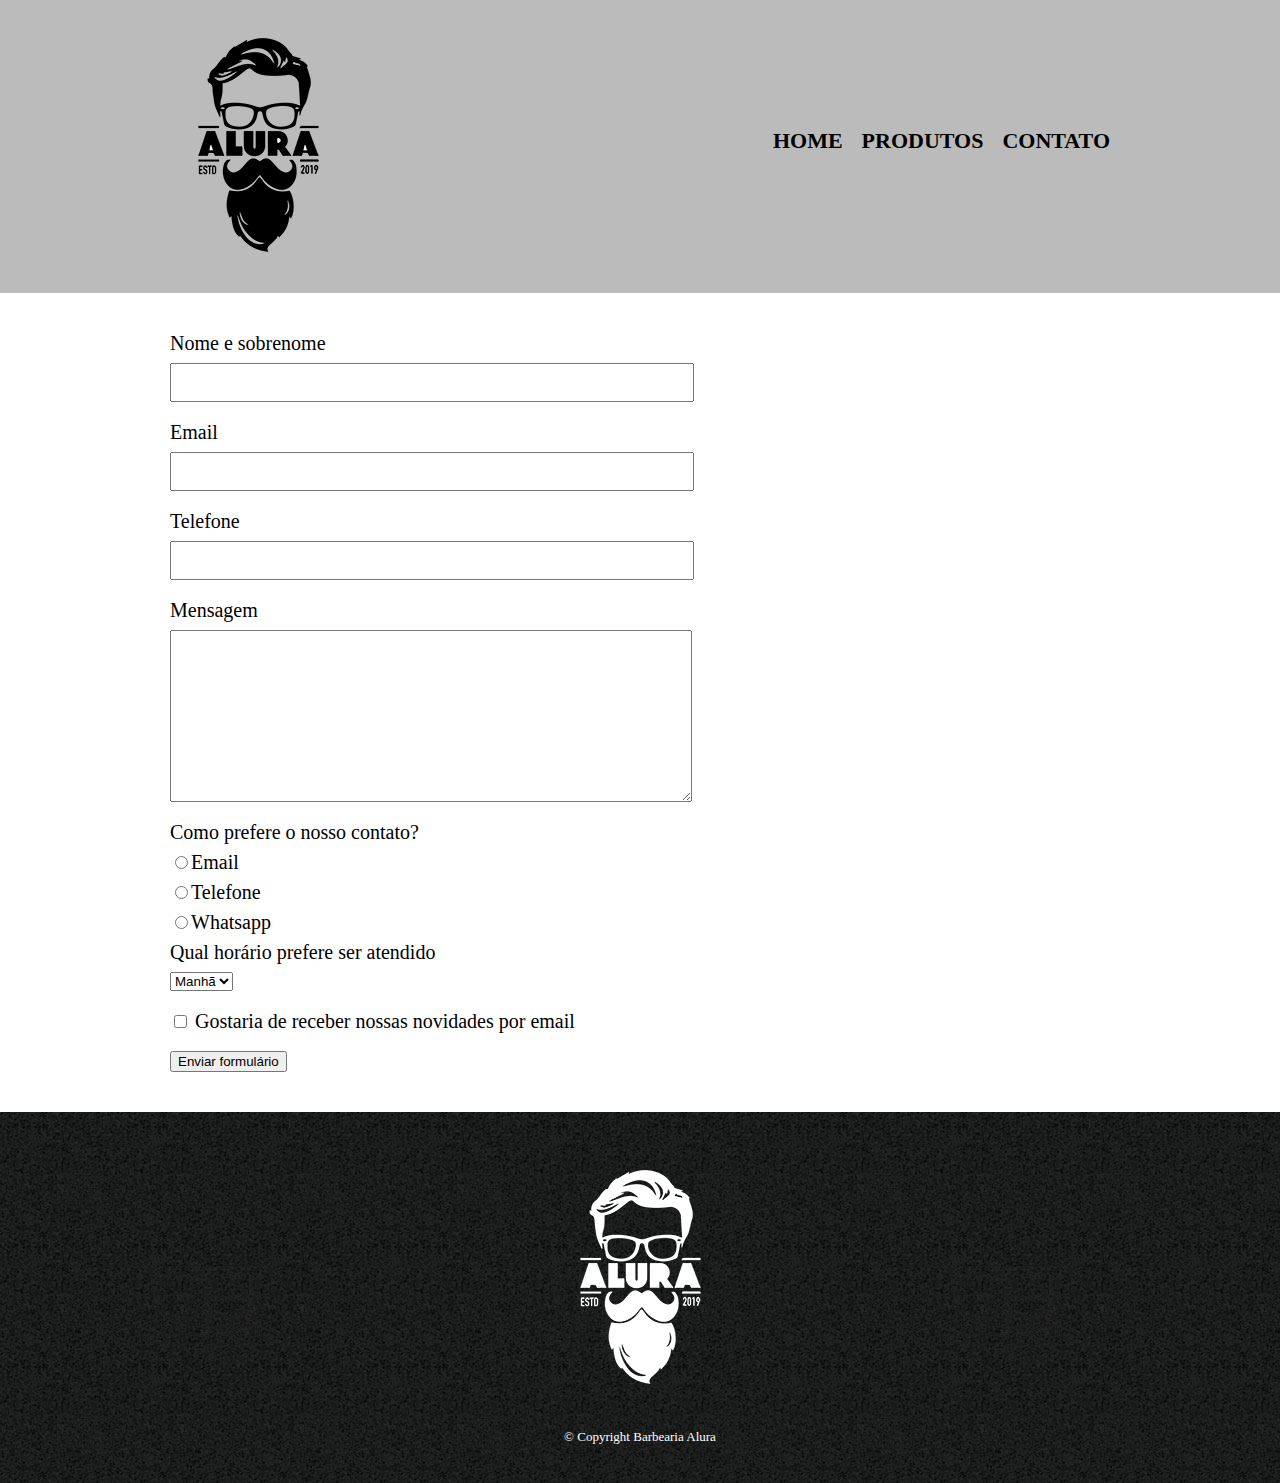
==== contato.html @ 8b5f4ea4 "Segundo commit" ====
<!DOCTYPE html>
<html lang="pt">
    <head>
        <meta charset="UTF-8">
        <meta http-equiv="X-UA-Compatible" content="IE=edge">
        <meta name="viewport" content="width=device-width, initial-scale=1.0">
        <title>Contato - Barbearia Alura</title>

        <link rel="stylesheet" href="reset.css">
        <link rel="stylesheet" href="style.css">
        
    </head>
    <body>
        <header>
            <div class="caixa">
                <h1><img src="logo.png"></h1>

                <nav>
                    <ul>
                        <li><a href="index.html">Home</a></li>
                        <li><a href="produtos.html">Produtos</a></li>
                        <li><a href="contato.html">Contato</a></li>
                    </ul>
                </nav>
            </div>
        </header>
    
        <main>
            <form>
                <label for="nomesobrenome">Nome e sobrenome</label>
                <input type="text" id="nomesobrenome" class="input-padrao"> 

                <label for="email">Email</label>
                <input type="email" id="email" class="input-padrao">

                <label for="telefone">Telefone</label>
                <input type="tel" id="telefone" class="input-padrao">

                <label for="mensagem">Mensagem</label>
                <textarea id="mensagem" cols="70" rows="10" class="input-padrao"></textarea>

                <div>
                    <p class="teste" id="teste">Como prefere o nosso contato?</p>
                    
                    <label for="radio-email"><input type="radio" name="contato" 
                    value="email" id="radio-email">Email</label>

                    <label for="radio-telefone"><input type="radio" name="contato" 
                    value="telefone" id="radio-telefone">Telefone</label>
            
                    <label for="radio-whatsapp"><input type="radio" name="contato"
                     value="whatsapp" id="radio-whatsapp">Whatsapp</label>
                </div>

                <div>
                    <p>Qual horário prefere ser atendido</p>
                    <select >
                        <option>Manhã</option>
                        <option>Tarde</option>
                        <option>Noite</option>
                    </select>
                </div>

                <label class="checkbox"><input type="checkbox"> Gostaria de receber nossas novidades por email</label>

                <input type="submit" value="Enviar formulário">
            </form>
        </main>

        <footer>
            <img src="logo-branco.png">
            <p class="copyright">&copy; Copyright Barbearia Alura</p>
        </footer>
    </body>
</html>
---- style.css ----
header{
    background: #BBBBBB;
    padding: 20px 0;
}

.caixa {
    position: relative;
    width: 940px;
    margin: 0 auto;
}

nav{
    position: absolute;
    top: 110px;
    right: 0;
}

nav li{
    display: inline;
    margin: 0 0 0 15px;
}

nav a {
    text-transform: uppercase;
    color: black;
    font-weight: bold;
    font-size: 22px;
    text-decoration: none;

}

nav a:hover {

    color: #C78C30;
    text-decoration: underline;
}

.produtos {
    width: 940px;
    margin: 0 auto;
    padding: 50px 0;
}

.produtos li {
    display: inline-block;
    text-align: center;
    width: 30%;
    vertical-align: top;
    margin: 0 1.5%;
    padding: 30px 20px;
    box-sizing: border-box;
    border: 2px solid black;
    border-radius: 10px;
}

.produtos li:hover { /*quando no li o mouse estiver encima*/
    border-color: #C78C30;
}

.produtos li:active { /*quando no li segura o mouse*/
    border-color: #088C19;
}

.produtos li:hover h2 { /*quando o mouse estiver encima do h2 ele altere o tamanho*/
    font-size: 34px;
}

.produtos h2 {
    font-size: 30px;
    font-weight: bold;
}
.produto-descricao {
    font-size: 18px;
}

.produto-preco {
    font-size: 22px;
    font-weight: bold;
    margin-top: 10px;
}

footer {
    text-align: center;
    background: url("bg.jpg");
    padding: 40px 0;
}

.copyright {
    color: #FFFFFF;
    font-size: 13px;
    margin: 25px 0 0;
}

main {
    width: 940px;
    margin: 0 auto;
}

form{
    margin: 40px 0;
}

form label, form p {
    display: block;
    font-size: 20px;
    margin: 0 0 10px;
}

.input-padrao {
    display: block;
    margin: 0 0 20px;
    padding: 10px 25px;
    width: 50%;
}

.checkbox {
    margin: 20px 0;
}
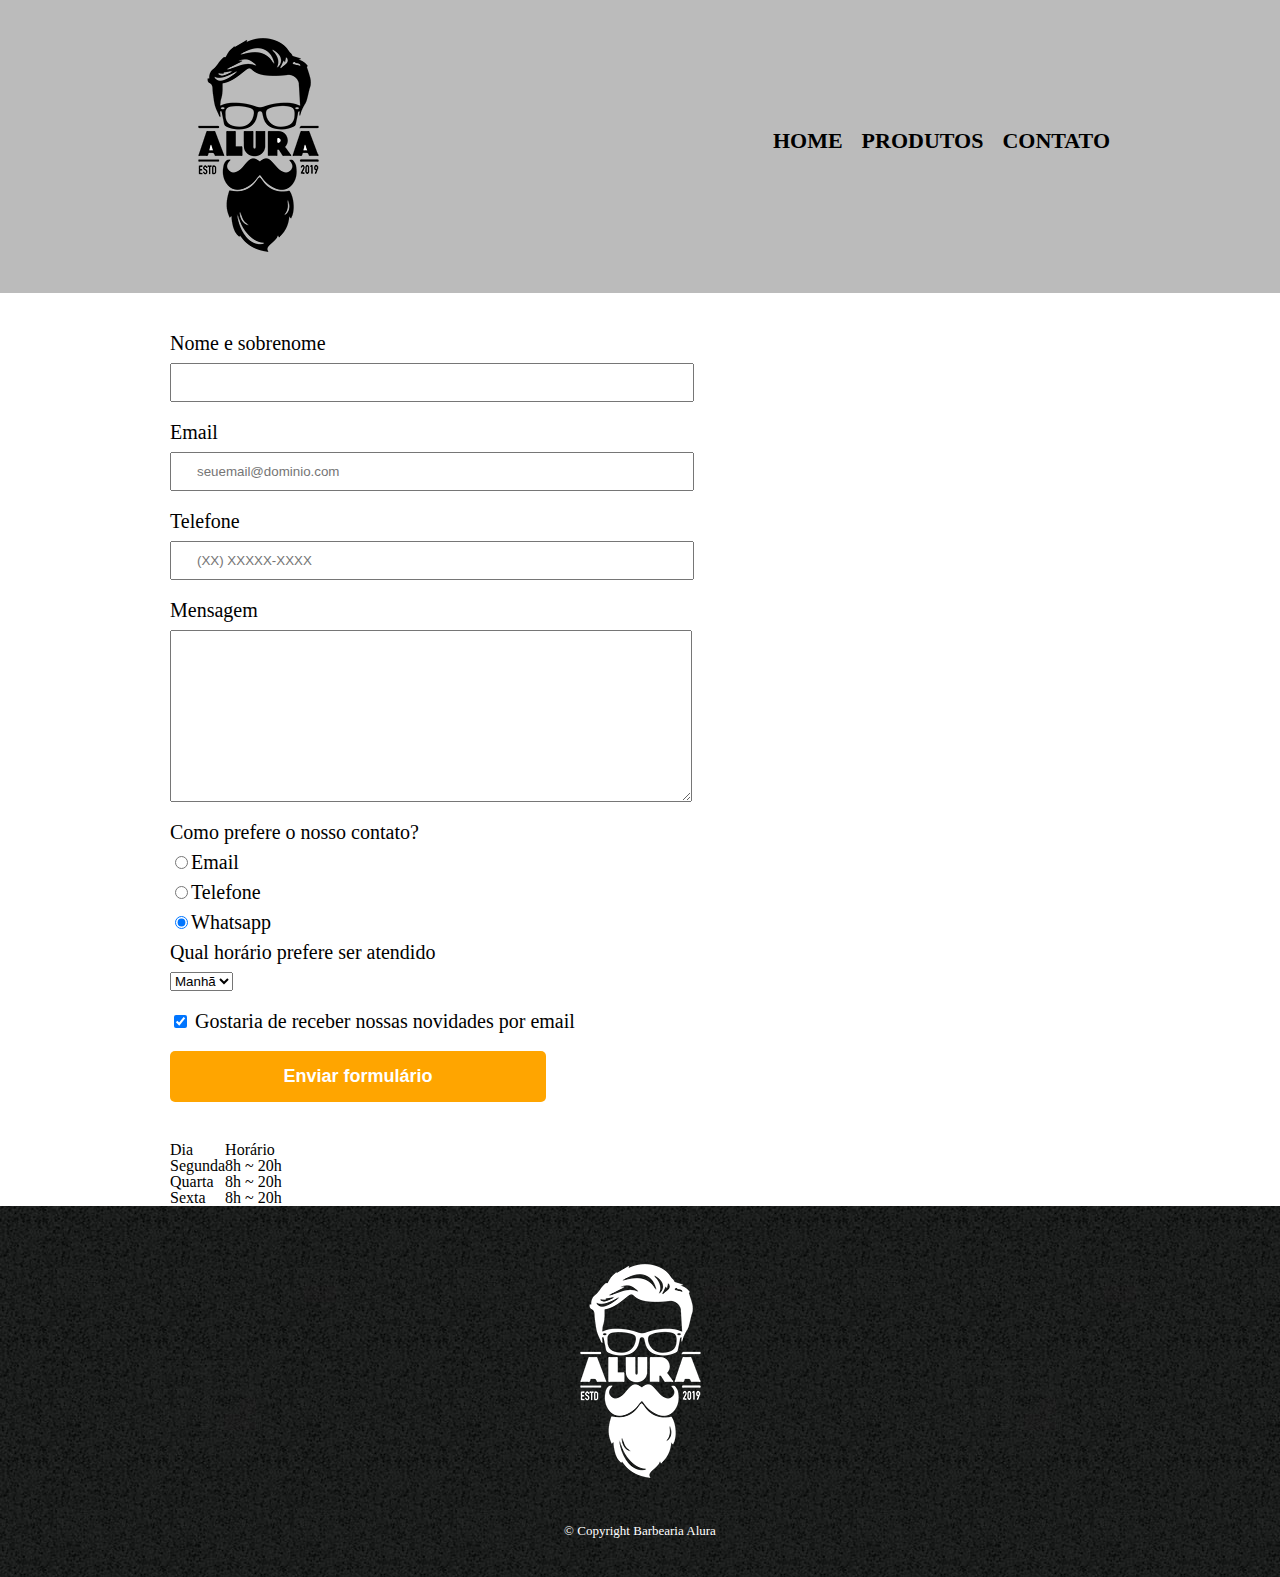
==== commit 0d545cdf: "terceiro commit" ====
--- a/contato.html
+++ b/contato.html
@@ -13,7 +13,7 @@
     <body>
         <header>
             <div class="caixa">
-                <h1><img src="logo.png"></h1>
+                <h1><img src="logo.png" alt="Logo da barbearia alura"></h1>
 
                 <nav>
                     <ul>
@@ -28,19 +28,19 @@
         <main>
             <form>
                 <label for="nomesobrenome">Nome e sobrenome</label>
-                <input type="text" id="nomesobrenome" class="input-padrao"> 
+                <input type="text" id="nomesobrenome" class="input-padrao" required> 
 
                 <label for="email">Email</label>
-                <input type="email" id="email" class="input-padrao">
+                <input type="email" id="email" class="input-padrao" required placeholder="seuemail@dominio.com">
 
                 <label for="telefone">Telefone</label>
-                <input type="tel" id="telefone" class="input-padrao">
+                <input type="tel" id="telefone" class="input-padrao" required placeholder="(XX) XXXXX-XXXX">
 
                 <label for="mensagem">Mensagem</label>
-                <textarea id="mensagem" cols="70" rows="10" class="input-padrao"></textarea>
+                <textarea id="mensagem" cols="70" rows="10" class="input-padrao" required></textarea>
 
-                <div>
-                    <p class="teste" id="teste">Como prefere o nosso contato?</p>
+                <fieldset>
+                    <legend>Como prefere o nosso contato?</legend>
                     
                     <label for="radio-email"><input type="radio" name="contato" 
                     value="email" id="radio-email">Email</label>
@@ -49,26 +49,45 @@
                     value="telefone" id="radio-telefone">Telefone</label>
             
                     <label for="radio-whatsapp"><input type="radio" name="contato"
-                     value="whatsapp" id="radio-whatsapp">Whatsapp</label>
-                </div>
+                     value="whatsapp" id="radio-whatsapp" checked>Whatsapp</label>
+                </fieldset>
 
-                <div>
-                    <p>Qual horário prefere ser atendido</p>
+                <fieldset>
+                    <legend>Qual horário prefere ser atendido</legend>
                     <select >
                         <option>Manhã</option>
                         <option>Tarde</option>
                         <option>Noite</option>
                     </select>
-                </div>
+                </fieldset>
 
-                <label class="checkbox"><input type="checkbox"> Gostaria de receber nossas novidades por email</label>
+                <label class="checkbox"><input type="checkbox" checked> Gostaria de receber nossas novidades por email</label>
 
-                <input type="submit" value="Enviar formulário">
+                <input type="submit" value="Enviar formulário" class="enviar">
             </form>
+
+            <table>
+                <tr>
+                    <td>Dia</td>
+                    <td>Horário</td>
+                </tr>
+                <tr>
+                    <td>Segunda</td>
+                    <td>8h ~ 20h</td>
+                </tr>
+                <tr>
+                    <td>Quarta</td>
+                    <td>8h ~ 20h</td>
+                </tr>
+                <tr>
+                    <td>Sexta</td>
+                    <td>8h ~ 20h</td>
+                </tr>
+            </table>
         </main>
 
         <footer>
-            <img src="logo-branco.png">
+            <img src="logo-branco.png" alt="Logo da barbearia Alura">
             <p class="copyright">&copy; Copyright Barbearia Alura</p>
         </footer>
     </body>
--- a/style.css
+++ b/style.css
@@ -100,7 +100,7 @@
     margin: 40px 0;
 }
 
-form label, form p {
+form label, form legend {
     display: block;
     font-size: 20px;
     margin: 0 0 10px;
@@ -116,3 +116,23 @@
 .checkbox {
     margin: 20px 0;
 }
+
+.enviar {
+    width: 40%;
+    padding: 15px 0;
+    background: orange;
+    color: white;
+    font-weight: bold;
+    font-size: 18px;
+    border: none;
+    border-radius: 5px;
+    transition: 1s all;
+    cursor: pointer;
+}
+
+.enviar:hover {
+    background: darkorange;
+    transform: scale(1.2);
+    
+    /*transform: rotate(360deg); aqui faz rotação*/ 
+}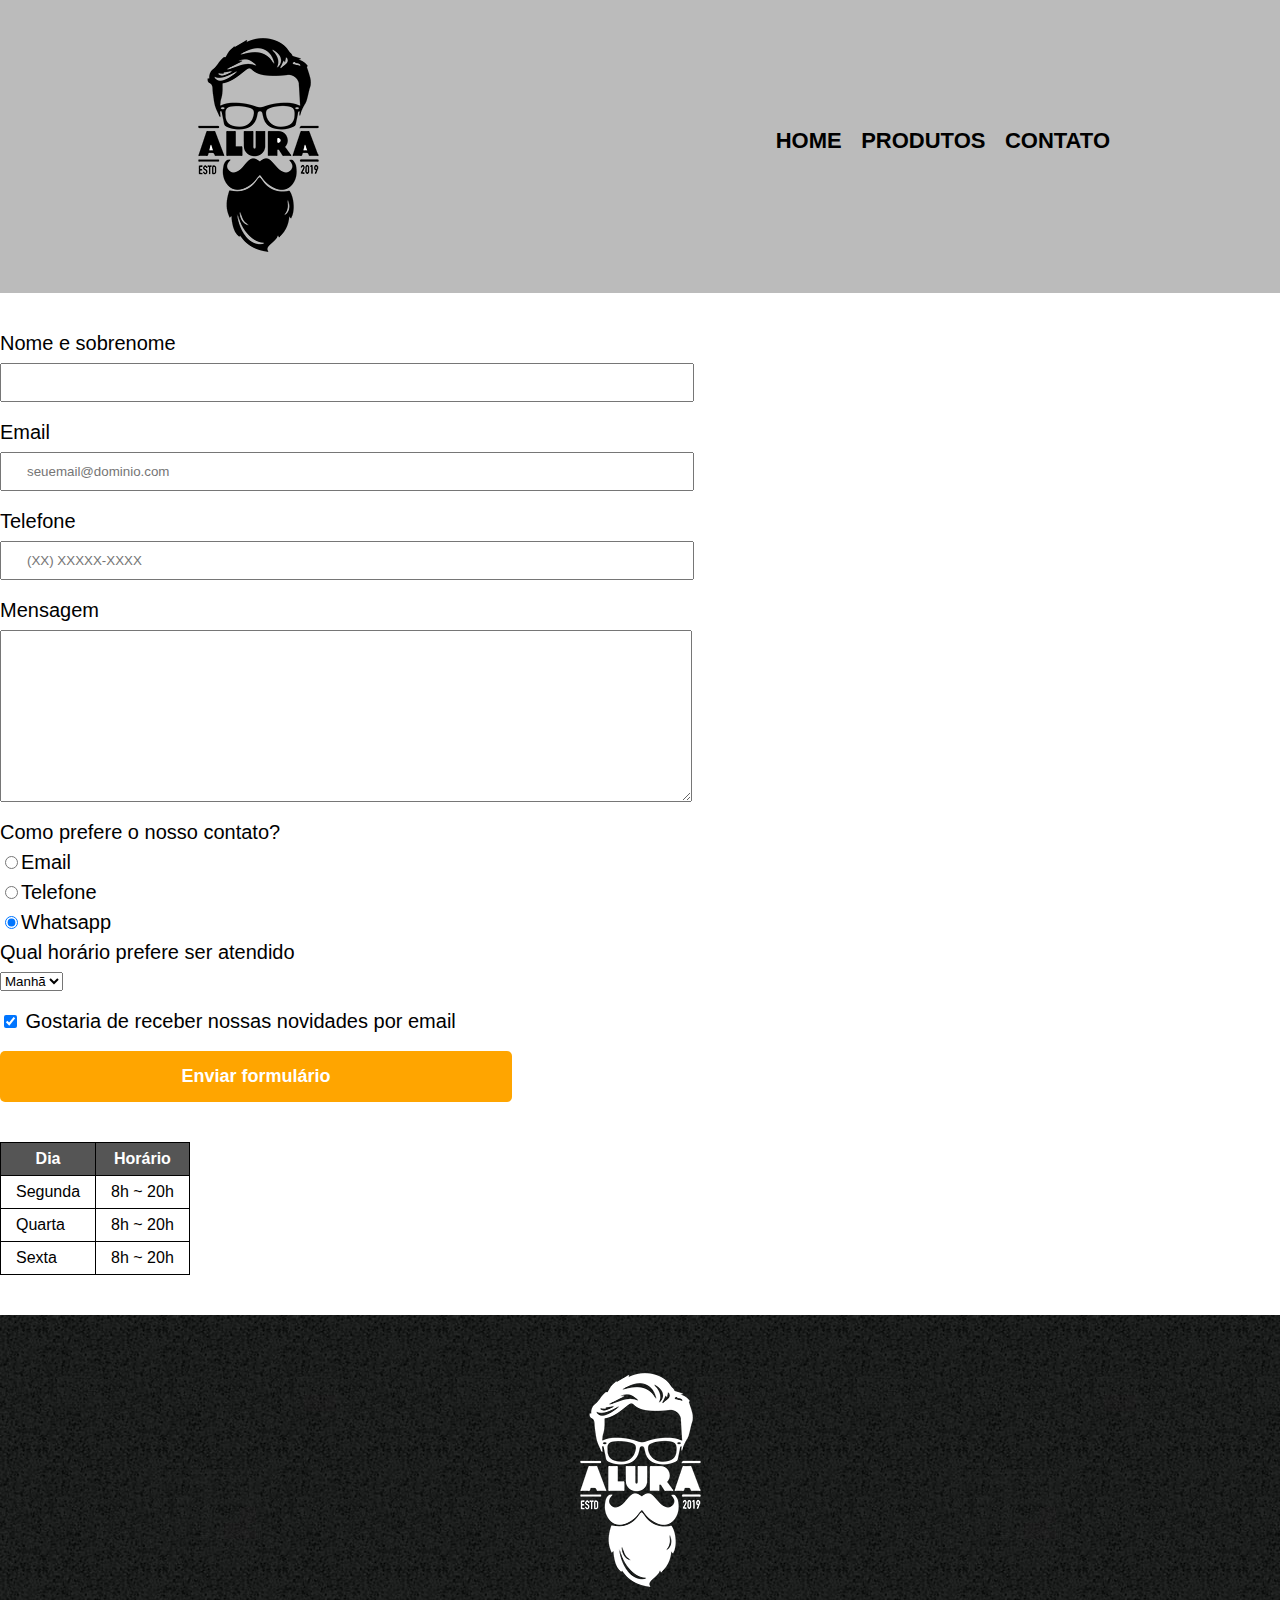
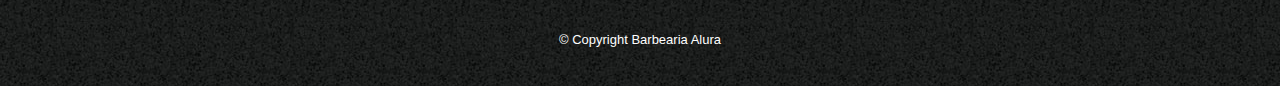
==== commit d696ce95: "quarto commit" ====
--- a/contato.html
+++ b/contato.html
@@ -67,22 +67,27 @@
             </form>
 
             <table>
-                <tr>
-                    <td>Dia</td>
-                    <td>Horário</td>
-                </tr>
-                <tr>
-                    <td>Segunda</td>
-                    <td>8h ~ 20h</td>
-                </tr>
-                <tr>
-                    <td>Quarta</td>
-                    <td>8h ~ 20h</td>
-                </tr>
-                <tr>
-                    <td>Sexta</td>
-                    <td>8h ~ 20h</td>
-                </tr>
+                <thead>
+                    <tr>
+                        <th>Dia</th>
+                        <th>Horário</th>
+                    </tr>   
+                </thead>
+
+                <tbody>
+                    <tr>
+                        <td>Segunda</td>
+                        <td>8h ~ 20h</td>
+                    </tr>
+                    <tr>
+                        <td>Quarta</td>
+                        <td>8h ~ 20h</td>
+                    </tr>
+                    <tr>
+                        <td>Sexta</td>
+                        <td>8h ~ 20h</td>
+                    </tr>
+                </tbody>
             </table>
         </main>
 
--- a/style.css
+++ b/style.css
@@ -1,3 +1,7 @@
+body {
+    font-family: 'Montserrat', sans-serif;
+}
+
 header{
     background: #BBBBBB;
     padding: 20px 0;
@@ -92,8 +96,7 @@
 }
 
 main {
-    width: 940px;
-    margin: 0 auto;
+    
 }
 
 form{
@@ -135,4 +138,112 @@
     transform: scale(1.2);
     
     /*transform: rotate(360deg); aqui faz rotação*/ 
-}+}
+
+table {
+    margin: 20px 0 40px;
+}
+
+thead {
+    background: #555555;
+    color: white;
+    font-weight: bold;
+}
+
+td,th{
+    border: 1px solid #000000;
+    padding: 8px 15px ;
+}
+
+/* css da página inicial*/
+
+.banner {
+    width:100%;
+}
+
+.titulo-principal{
+    text-align: center;
+    font-size: 2em;
+    margin: 0 0 1em;
+    clear: left;
+}
+
+.principal {
+    padding: 3em 0;
+    background: #FEFEFE;
+    width: 940px;
+    margin: 0 auto;
+}
+
+.principal p {
+    margin: 0 0 1em;
+}
+
+.principal strong {
+    font-weight: bold;
+}
+
+.principal em {
+    font-style: italic;
+}
+
+.utensilios {
+    width: 120px;
+    float: left;
+    margin: 0 20px 20px 0;
+}
+
+.mapa {
+    padding: 3em 0;
+    background: linear-gradient(#FEFEFE, #888888);
+}
+
+.mapa-conteudo {
+    width: 940px;
+    margin: 0 auto;
+}
+
+.mapa p {
+    margin: 0 0 2em;
+    text-align: center;
+}
+
+.beneficios {
+    padding: 3em 0;
+    background: #888888;
+}
+
+.conteudo-beneficios {
+    width: 640px;
+    margin: 0 auto;
+}
+
+.lista-beneficios {
+    width: 40%;
+    display: inline-block;
+    vertical-align: top;
+}
+
+.itens {
+    line-height: 1.5;
+}
+
+.itens:first-child{
+    font-weight: bold;
+}
+
+.itens:before{
+    content: "★";
+}
+
+.imagem-beneficios {
+    width: 60%;
+}
+
+.video {
+    width: 560px;
+    margin: 2em auto;
+
+}
+
+
